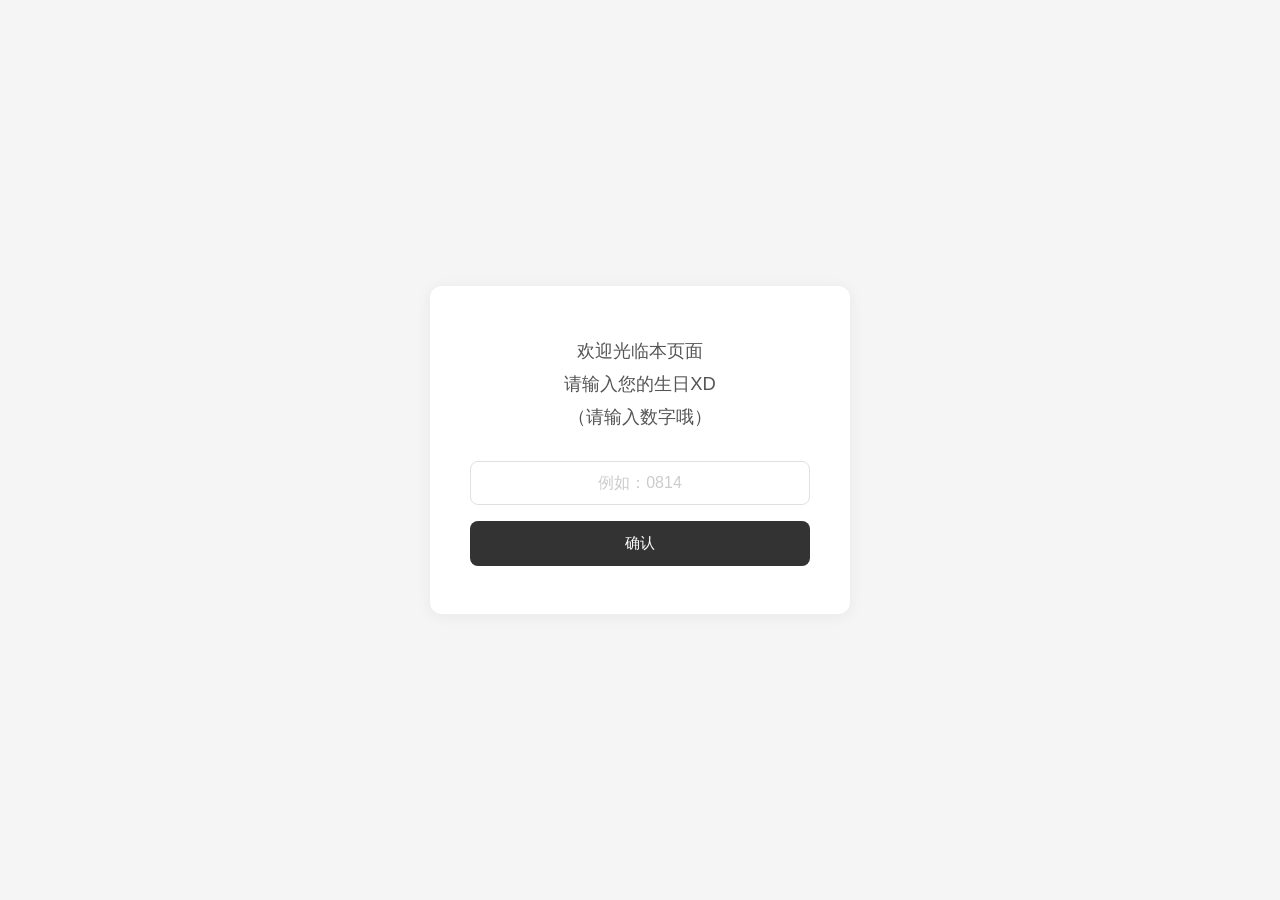
==== index.html @ 32a282b0 "Update index.html" ====
<!DOCTYPE html>
<html lang="zh-CN">
<head>
  <meta charset="UTF-8">
  <meta name="viewport" content="width=device-width, initial-scale=1.0">
  <title>欢迎</title>
  <style>
    * {
      margin: 0;
      padding: 0;
      box-sizing: border-box;
    }

    body {
      min-height: 100vh;
      display: flex;
      justify-content: center;
      align-items: center;
      background: #f5f5f5;
      font-family: -apple-system, BlinkMacSystemFont, "Segoe UI", "PingFang SC",
        "Microsoft YaHei", sans-serif;
      color: #333;
    }

    .card {
      background: #fff;
      padding: 48px 40px;
      border-radius: 12px;
      box-shadow: 0 2px 16px rgba(0, 0, 0, 0.06);
      text-align: center;
      max-width: 420px;
      width: 90%;
    }

    .card h1 {
      font-size: 1.15rem;
      font-weight: 400;
      color: #555;
      line-height: 1.8;
      margin-bottom: 28px;
    }

    .card input {
      width: 100%;
      padding: 12px 16px;
      border: 1px solid #e0e0e0;
      border-radius: 8px;
      font-size: 1rem;
      text-align: center;
      outline: none;
      transition: border-color 0.2s;
      color: #333;
    }

    .card input:focus {
      border-color: #aaa;
    }

    .card input::placeholder {
      color: #ccc;
    }

    .card button {
      margin-top: 16px;
      width: 100%;
      padding: 12px 0;
      border: none;
      border-radius: 8px;
      background: #333;
      color: #fff;
      font-size: 0.95rem;
      cursor: pointer;
      transition: background 0.2s;
    }

    .card button:hover {
      background: #555;
    }
  </style>
</head>
<body>
  <div class="card">
    <h1>欢迎光临本页面<br>请输入您的生日XD<br>（请输入数字哦）</h1>
    <input
      id="birthday"
      type="text"
      placeholder="例如：0814"
      autocomplete="off"
    />
    <button id="submit">确认</button>
  </div>

  <script>
    const VALID = ['2004/08/14', '0814', '814', '040814'];
    const input = document.getElementById('birthday');
    const btn = document.getElementById('submit');

    function check() {
      const val = input.value.trim();
      if (VALID.includes(val)) {
        window.location.href = 'main.html';
      } else {
        alert('对不起，您没有被邀请噢:/');
      }
    }

    btn.addEventListener('click', check);
    input.addEventListener('keydown', function (e) {
      if (e.key === 'Enter') check();
    });
  </script>
</body>
</html>
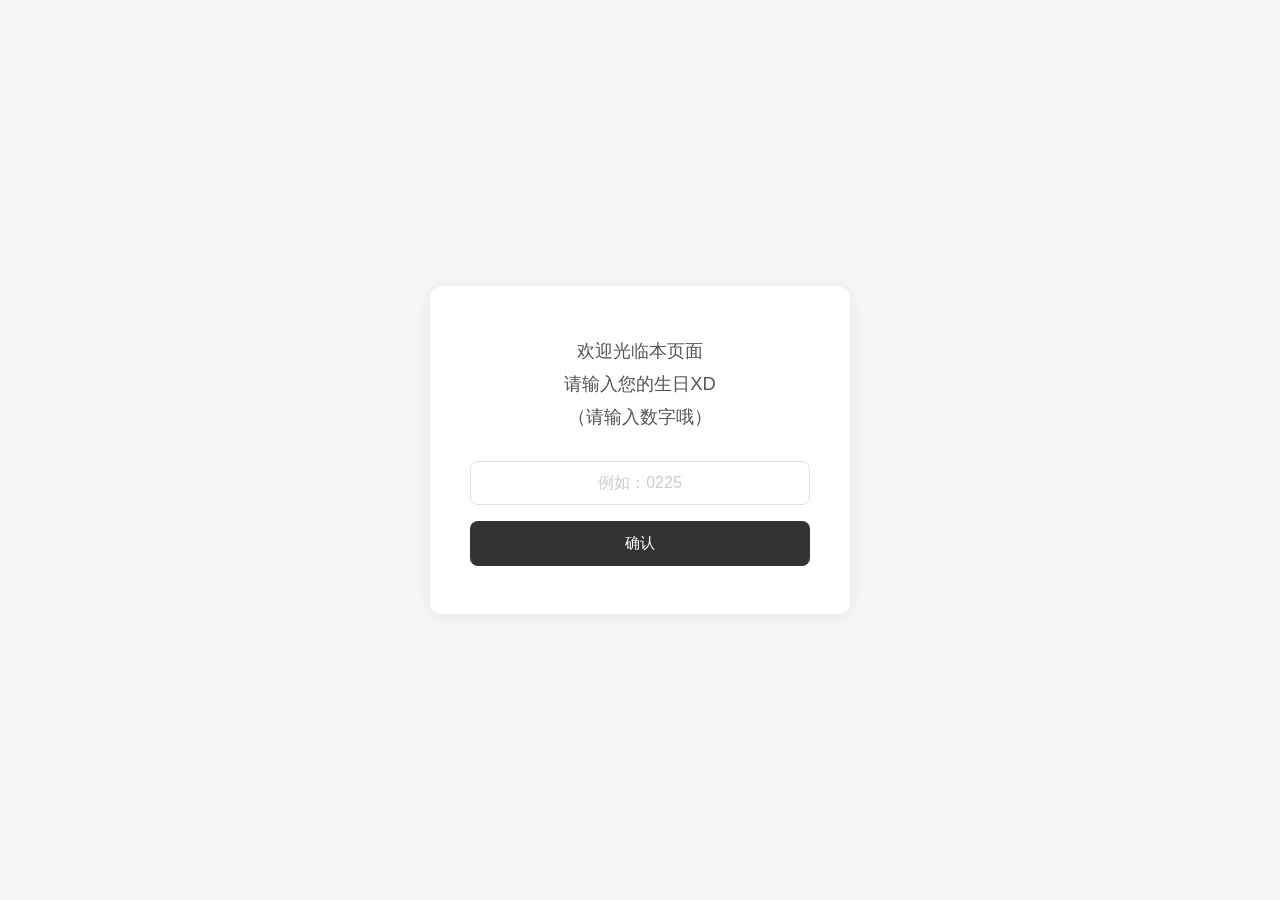
==== commit 3caa4bc1: "Update index.html" ====
--- a/index.html
+++ b/index.html
@@ -84,7 +84,7 @@
     <input
       id="birthday"
       type="text"
-      placeholder="例如：0814"
+      placeholder="例如：0225"
       autocomplete="off"
     />
     <button id="submit">确认</button>
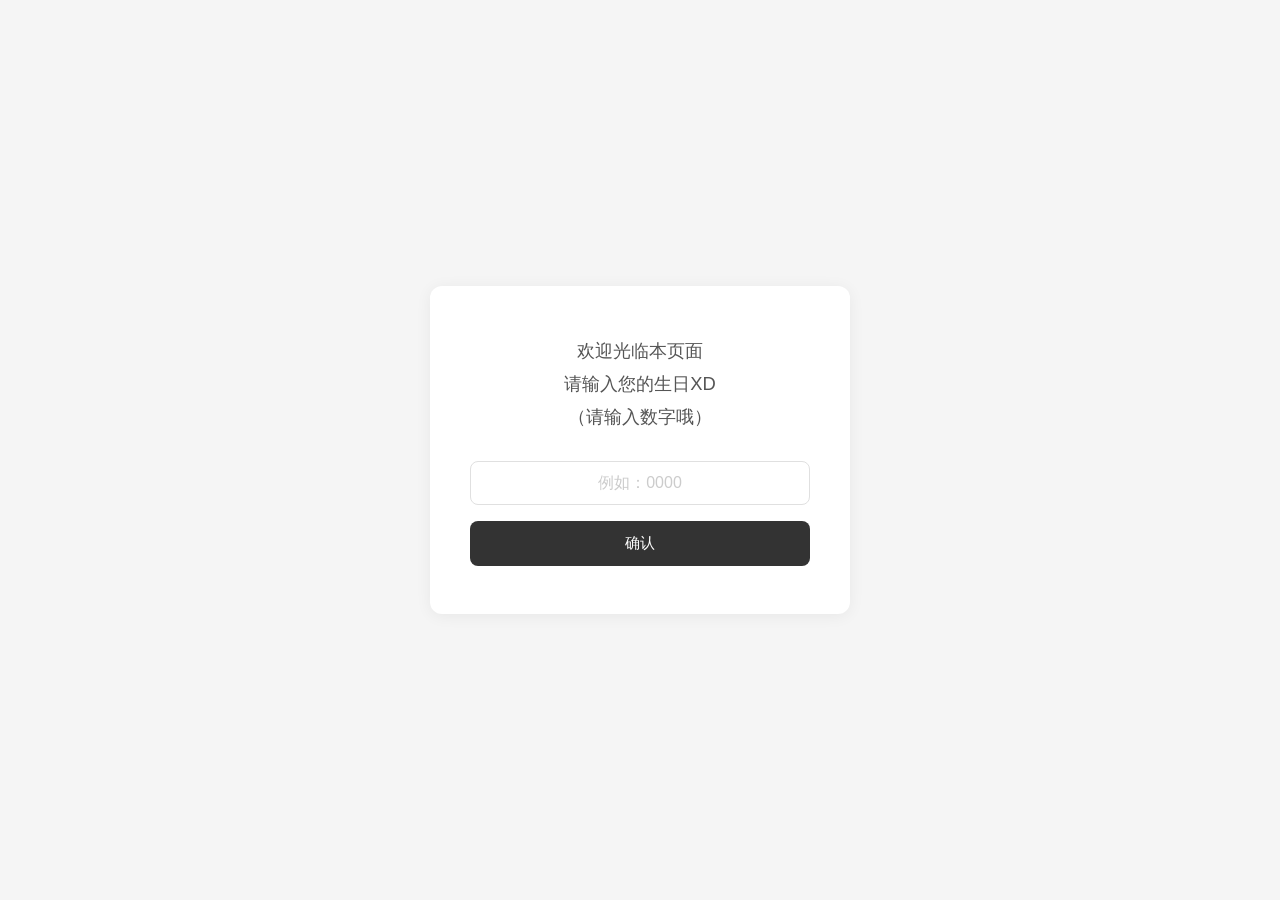
==== commit 525a163e: "Update index.html" ====
--- a/index.html
+++ b/index.html
@@ -84,14 +84,14 @@
     <input
       id="birthday"
       type="text"
-      placeholder="例如：0225"
+      placeholder="例如：0000"
       autocomplete="off"
     />
     <button id="submit">确认</button>
   </div>
 
   <script>
-    const VALID = ['2004/08/14', '0814', '814', '040814'];
+    const VALID = ['2004/08/14', '0814', '814', '040814','0225','0123'];
     const input = document.getElementById('birthday');
     const btn = document.getElementById('submit');
 
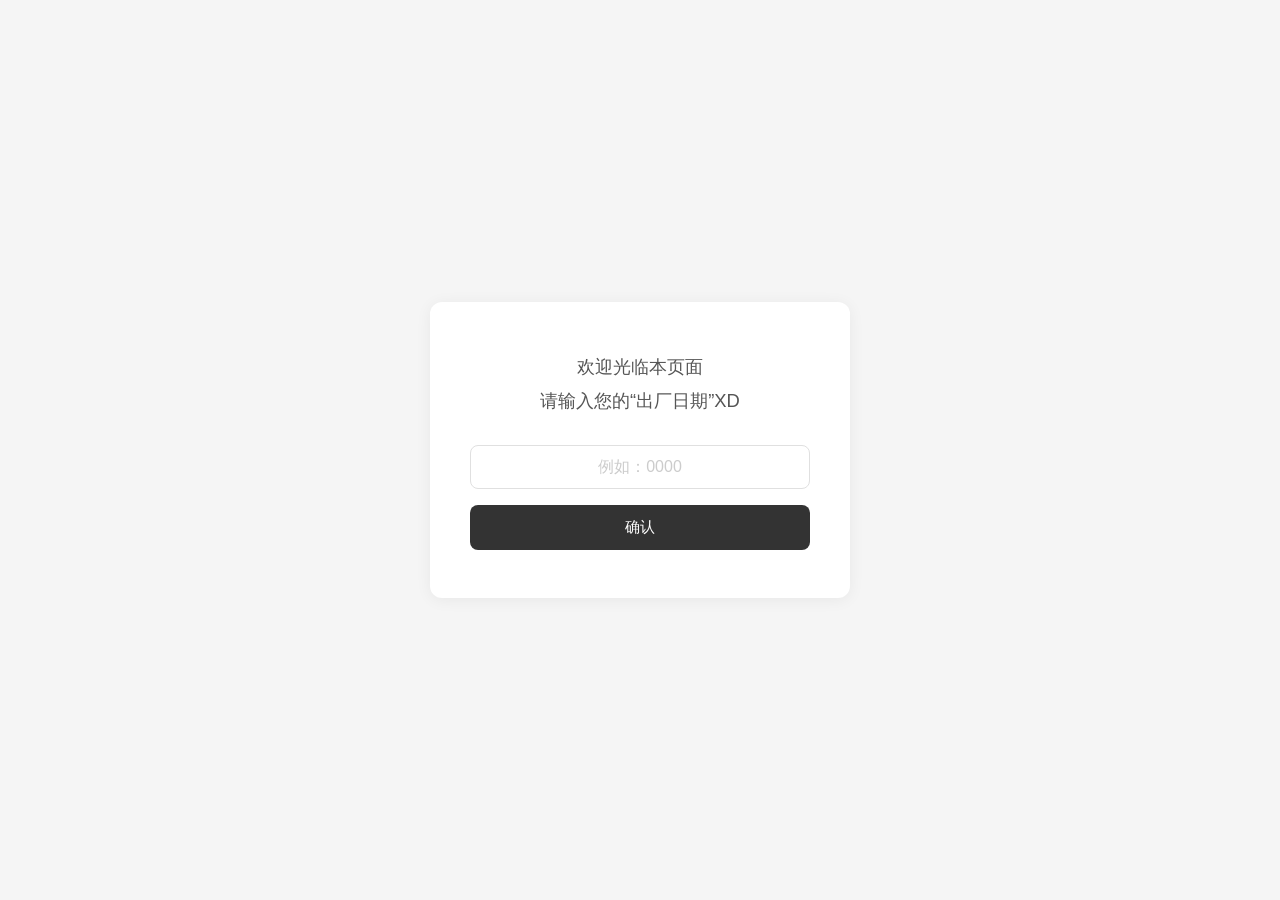
==== commit 1b726bba: "Update index.html" ====
--- a/index.html
+++ b/index.html
@@ -80,7 +80,7 @@
 </head>
 <body>
   <div class="card">
-    <h1>欢迎光临本页面<br>请输入您的生日XD<br>（请输入数字哦）</h1>
+    <h1>欢迎光临本页面<br>请输入您的“出厂日期”XD<br></h1>
     <input
       id="birthday"
       type="text"
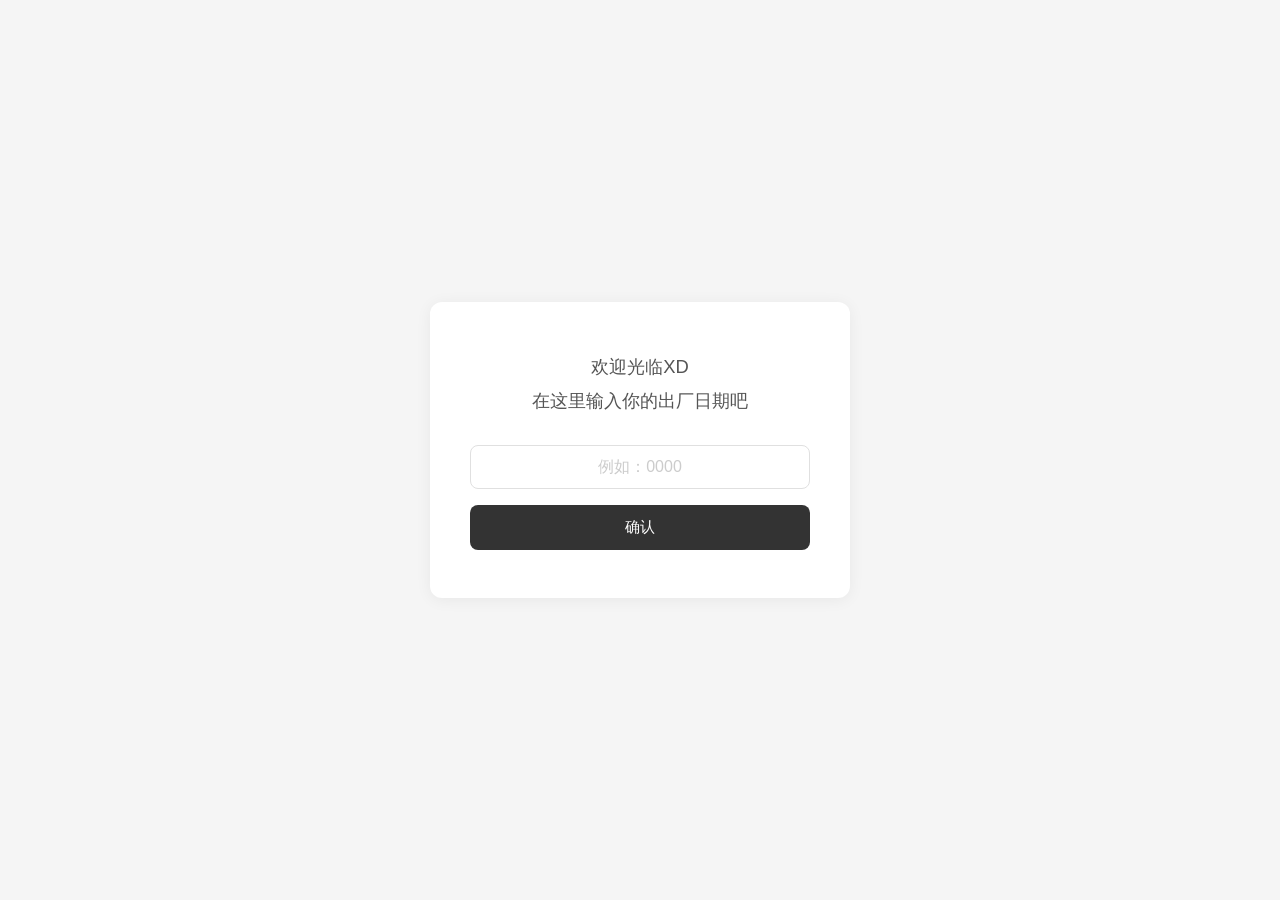
==== commit 89f5c09f: "Initial commit: birthday static site" ====
--- a/index.html
+++ b/index.html
@@ -80,7 +80,7 @@
 </head>
 <body>
   <div class="card">
-    <h1>欢迎光临本页面<br>请输入您的“出厂日期”XD<br></h1>
+    <h1>欢迎光临XD<br>在这里输入你的出厂日期吧<br></h1>
     <input
       id="birthday"
       type="text"
